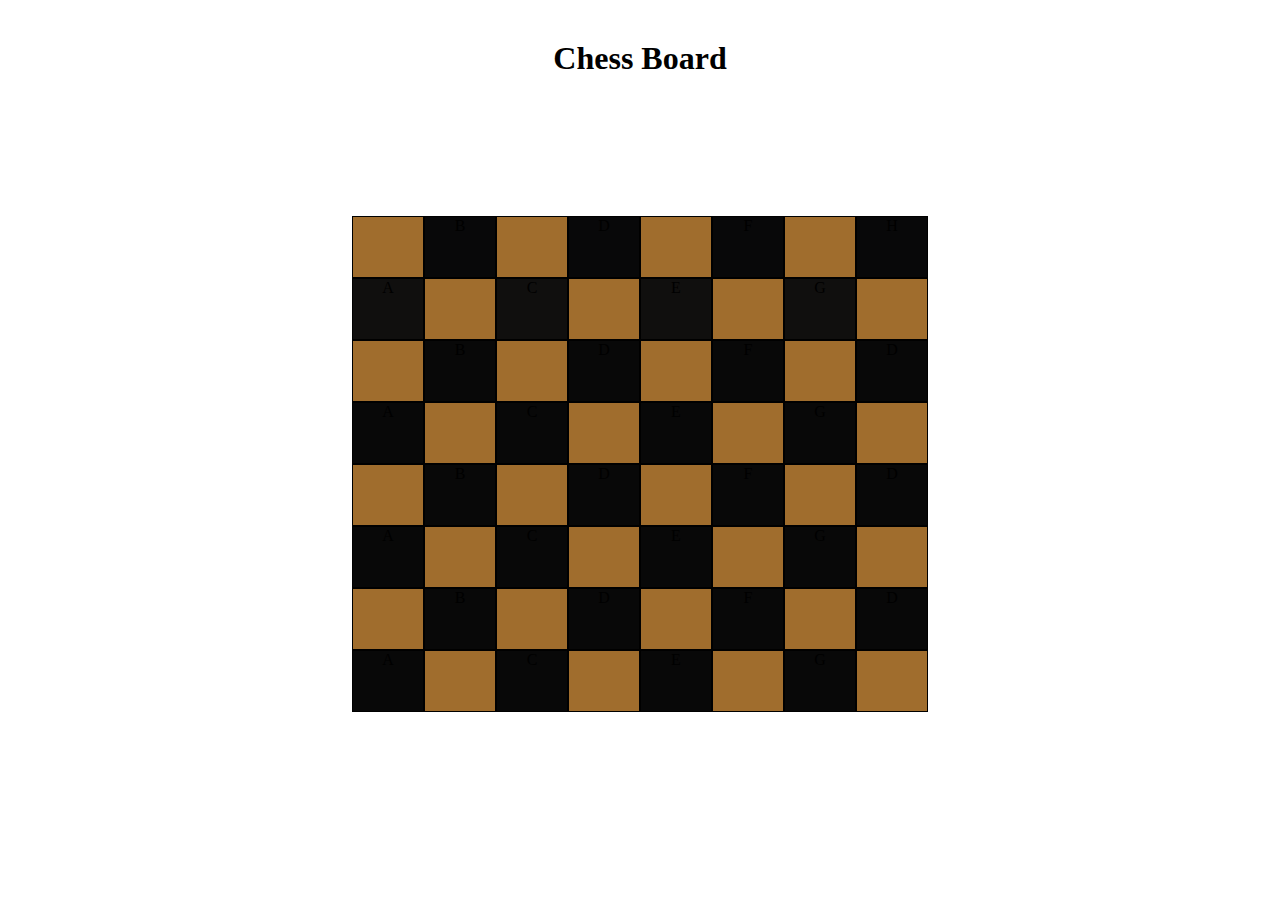
==== index.html @ 87156f88 "add day 5 bulid code" ====
<!DOCTYPE html>
<html lang="en">
  <head>
    <meta charset="UTF-8" />
    <meta http-equiv="X-UA-Compatible" content="IE=edge" />
    <meta name="viewport" content="width=device-width, initial-scale=1.0" />
    <link rel="stylesheet" href="style.css" />
    <title>Document</title>
  </head>
  <body>
    <h1>Chess Board</h1>
    <div class="container">
      <div class="row_first" id="position">
        <span>A</span>

        <span>B</span>
        <span>C</span>
        <span>D</span>
        <span>E</span>
        <span>F</span>
        <span>G</span>
        <span>H</span>
      </div>

      <div class="row_second">
        <span>A</span>
        <span>B</span>
        <span>C</span>
        <span>D</span>
        <span>E</span>
        <span>F</span>
        <span>G</span>
        <span>D</span>
      </div>
      <div class="row_third">
        <span>A</span>
        <span>B</span>
        <span>C</span>
        <span>D</span>
        <span>E</span>
        <span>F</span>
        <span>G</span>
        <span>D</span>
      </div>

      <div class="row_fouth">
        <span>A</span>
        <span>B</span>
        <span>C</span>
        <span>D</span>
        <span>E</span>
        <span>F</span>
        <span>G</span>
        <span>D</span>
      </div>

      <div class="row_fifth">
        <span>A</span>
        <span>B</span>
        <span>C</span>
        <span>D</span>
        <span>E</span>
        <span>F</span>
        <span>G</span>
        <span>D</span>
      </div>

      <div class="row_sixth">
        <span>A</span>
        <span>B</span>
        <span>C</span>
        <span>D</span>
        <span>E</span>
        <span>F</span>
        <span>G</span>
        <span>D</span>
      </div>

      <div class="row_sevnth">
        <span>A</span>
        <span>B</span>
        <span>C</span>
        <span>D</span>
        <span>E</span>
        <span>F</span>
        <span>G</span>
        <span>D</span>
      </div>

      <div class="row_eighth">
        <span>A</span>
        <span>B</span>
        <span>C</span>
        <span>D</span>
        <span>E</span>
        <span>F</span>
        <span>G</span>
        <span>D</span>
      </div>
    </div>
  </body>
</html>
---- style.css ----
.container {
  margin-left: 4rem;
  margin-top: 4rem;
  box-sizing: border-box;
  padding: 0;
  text-align: center;
  margin: 0;
  margin-top: 139px;
  font-size: 0;
  position: relative;
}

.container div span {
  width: 70px;
  height: 60px;
  border: 1px solid black;
  display: inline-block;
  text-align: center;
  color: white;
  margin: 0;
  font-size: 1rem;
}

.row_first span:nth-child(even) {
  background-color: rgb(8, 8, 9);
  color: black;
}
.row_first span:nth-child(odd) {
  background-color: rgb(160, 109, 45);
  color: rgb(160, 109, 45);
}
.row_second span:nth-child(odd) {
  background-color: rgb(16, 15, 14);
  color: black;
}

.row_second span:nth-child(even) {
  background-color: rgb(160, 109, 45);
  color: rgb(160, 109, 45);
}

.row_third span:nth-child(odd) {
  background-color: rgb(160, 109, 45);
  color: rgb(160, 109, 45);
}
.row_third span:nth-child(even) {
  background-color: rgb(8, 8, 8);
  color: black;
}
.row_fouth span:nth-child(odd) {
  background-color: rgb(8, 8, 8);
  color: black;
}
.row_fouth span:nth-child(even) {
  background-color: rgb(160, 109, 45);
  color: rgb(160, 109, 45);
}

.row_fifth span:nth-child(odd) {
  background-color: rgb(160, 109, 45);
  color: rgb(160, 109, 45);
}
.row_fifth span:nth-child(even) {
  background-color: rgb(8, 8, 8);
  color: black;
}
.row_sixth span:nth-child(odd) {
  background-color: rgb(8, 8, 8);
  color: black;
}
.row_sixth span:nth-child(even) {
  background-color: rgb(160, 109, 45);
  color: rgb(160, 109, 45);
}
.row_sevnth span:nth-child(odd) {
  background-color: rgb(160, 109, 45);
  color: rgb(160, 109, 45);
}
.row_sevnth span:nth-child(even) {
  background-color: rgb(8, 8, 8);
  color: black;
}
.row_eighth span:nth-child(odd) {
  background-color: rgb(8, 8, 8);
  color: black;
}
.row_eighth span:nth-child(even) {
  background-color: rgb(160, 109, 45);
  color: rgb(160, 109, 45);
}
* {
  margin: 0;
}
.container div span:hover {
  background-color: red;
}
h1 {
  text-align: center;
  margin-top: 40px;
}
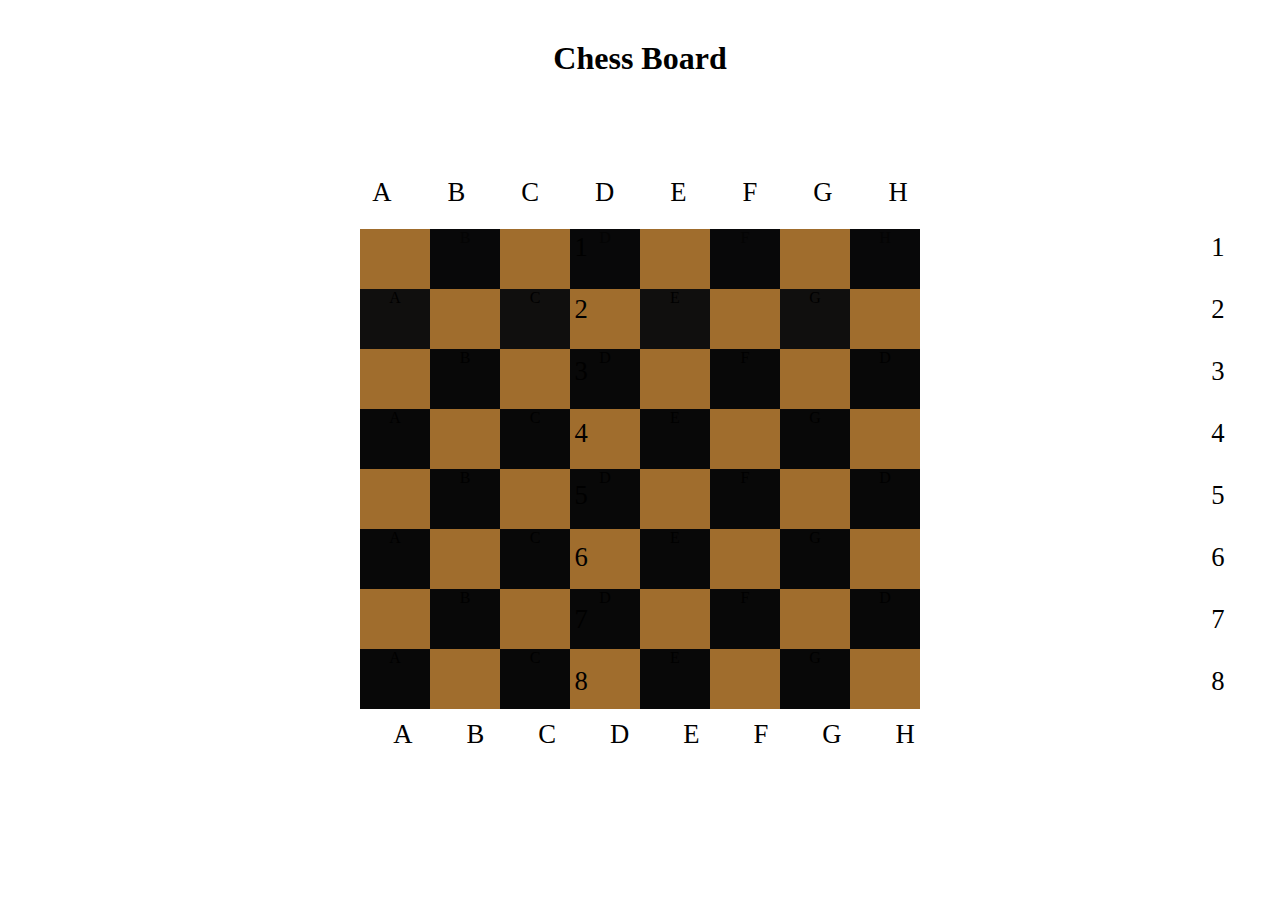
==== commit d50d982b: "Add files via upload" ====
--- a/index.html
+++ b/index.html
@@ -1,102 +1,196 @@
-<!DOCTYPE html>
-<html lang="en">
-  <head>
-    <meta charset="UTF-8" />
-    <meta http-equiv="X-UA-Compatible" content="IE=edge" />
-    <meta name="viewport" content="width=device-width, initial-scale=1.0" />
-    <link rel="stylesheet" href="style.css" />
-    <title>Document</title>
-  </head>
-  <body>
-    <h1>Chess Board</h1>
-    <div class="container">
-      <div class="row_first" id="position">
-        <span>A</span>
-
-        <span>B</span>
-        <span>C</span>
-        <span>D</span>
-        <span>E</span>
-        <span>F</span>
-        <span>G</span>
-        <span>H</span>
-      </div>
-
-      <div class="row_second">
-        <span>A</span>
-        <span>B</span>
-        <span>C</span>
-        <span>D</span>
-        <span>E</span>
-        <span>F</span>
-        <span>G</span>
-        <span>D</span>
-      </div>
-      <div class="row_third">
-        <span>A</span>
-        <span>B</span>
-        <span>C</span>
-        <span>D</span>
-        <span>E</span>
-        <span>F</span>
-        <span>G</span>
-        <span>D</span>
-      </div>
-
-      <div class="row_fouth">
-        <span>A</span>
-        <span>B</span>
-        <span>C</span>
-        <span>D</span>
-        <span>E</span>
-        <span>F</span>
-        <span>G</span>
-        <span>D</span>
-      </div>
-
-      <div class="row_fifth">
-        <span>A</span>
-        <span>B</span>
-        <span>C</span>
-        <span>D</span>
-        <span>E</span>
-        <span>F</span>
-        <span>G</span>
-        <span>D</span>
-      </div>
-
-      <div class="row_sixth">
-        <span>A</span>
-        <span>B</span>
-        <span>C</span>
-        <span>D</span>
-        <span>E</span>
-        <span>F</span>
-        <span>G</span>
-        <span>D</span>
-      </div>
-
-      <div class="row_sevnth">
-        <span>A</span>
-        <span>B</span>
-        <span>C</span>
-        <span>D</span>
-        <span>E</span>
-        <span>F</span>
-        <span>G</span>
-        <span>D</span>
-      </div>
-
-      <div class="row_eighth">
-        <span>A</span>
-        <span>B</span>
-        <span>C</span>
-        <span>D</span>
-        <span>E</span>
-        <span>F</span>
-        <span>G</span>
-        <span>D</span>
-      </div>
-    </div>
-  </body>
-</html>
+<!DOCTYPE html>
+<html lang="en">
+  <head>
+    <meta charset="UTF-8" />
+    <meta http-equiv="X-UA-Compatible" content="IE=edge" />
+    <meta name="viewport" content="width=device-width, initial-scale=1.0" />
+    <link rel="stylesheet" href="style.css" />
+    <title>Document</title>
+  </head>
+  <body>
+    <h1>Chess Board</h1>
+
+    <div class="row">
+      <span>A</span>
+
+      <span>B</span>
+      <span>C</span>
+      <span>D</span>
+      <span>E</span>
+      <span>F</span>
+      <span>G</span>
+      <span>H</span>
+    </div>
+
+    <div class="container">
+      <div class="row_first" id="position">
+        <span>...</span>
+
+        <span>B</span>
+        <span>C</span>
+        <span>D</span>
+        <span>E</span>
+        <span>F</span>
+        <span>G</span>
+        <span>H</span>
+      </div>
+
+      <div class="column_item">
+        <div>
+          <span>1</span>
+        </div>
+        <div>
+          <span>2</span>
+        </div>
+        <div>
+          <span>3</span>
+        </div>
+        <div>
+          <span>4</span>
+        </div>
+        <div>
+          <span>5</span>
+        </div>
+        <div>
+          <span>6</span>
+        </div>
+        <div>
+          <span>7</span>
+        </div>
+        <div>
+          <span>8</span>
+        </div>
+      </div>
+
+      <div class="columnright_item">
+        <div>
+          <span>1</span>
+        </div>
+        <div>
+          <span>2</span>
+        </div>
+        <div>
+          <span>3</span>
+        </div>
+        <div>
+          <span>4</span>
+        </div>
+        <div>
+          <span>5</span>
+        </div>
+        <div>
+          <span>6</span>
+        </div>
+        <div>
+          <span>7</span>
+        </div>
+        <div>
+          <span>8</span>
+        </div>
+      </div>
+
+      <div class="row_second">
+        <span>A</span>
+        <span>B</span>
+        <span>C</span>
+        <span>D</span>
+        <span>E</span>
+        <span>F</span>
+        <span>G</span>
+        <span>D</span>
+      </div>
+      <div class="row_third">
+        <span>A</span>
+        <span>B</span>
+        <span>C</span>
+        <span>D</span>
+        <span>E</span>
+        <span>F</span>
+        <span>G</span>
+        <span>D</span>
+      </div>
+
+      <div class="row_fouth">
+        <span>A</span>
+        <span>B</span>
+        <span>C</span>
+        <span>D</span>
+        <span>E</span>
+        <span>F</span>
+        <span>G</span>
+        <span>D</span>
+      </div>
+
+      <div class="row_fifth">
+        <span>A</span>
+        <span>B</span>
+        <span>C</span>
+        <span>D</span>
+        <span>E</span>
+        <span>F</span>
+        <span>G</span>
+        <span>D</span>
+      </div>
+
+      <div class="row_sixth">
+        <span>A</span>
+        <span>B</span>
+        <span>C</span>
+        <span>D</span>
+        <span>E</span>
+        <span>F</span>
+        <span>G</span>
+        <span>D</span>
+      </div>
+
+      <div class="row_sevnth">
+        <span>A</span>
+        <span>B</span>
+        <span>C</span>
+        <span>D</span>
+        <span>E</span>
+        <span>F</span>
+        <span>G</span>
+        <span>D</span>
+      </div>
+
+      <div class="row_eighth">
+        <span>A</span>
+        <span>B</span>
+        <span>C</span>
+        <span>D</span>
+        <span>E</span>
+        <span>F</span>
+        <span>G</span>
+        <span>D</span>
+      </div>
+    </div>
+
+    <div class="columdown_item">
+      <div>
+        <span>A</span>
+      </div>
+      <div>
+        <span>B</span>
+      </div>
+      <div>
+        <span>C</span>
+      </div>
+      <div>
+        <span>D</span>
+      </div>
+      <div>
+        <span>E</span>
+      </div>
+      <div>
+        <span>F</span>
+      </div>
+      <div>
+        <span>G</span>
+      </div>
+      <div>
+        <span>H</span>
+      </div>
+    </div>
+  </body>
+</html>
--- a/style.css
+++ b/style.css
@@ -1,100 +1,150 @@
-.container {
-  margin-left: 4rem;
-  margin-top: 4rem;
-  box-sizing: border-box;
-  padding: 0;
-  text-align: center;
-  margin: 0;
-  margin-top: 139px;
-  font-size: 0;
-  position: relative;
-}
-
-.container div span {
-  width: 70px;
-  height: 60px;
-  border: 1px solid black;
-  display: inline-block;
-  text-align: center;
-  color: white;
-  margin: 0;
-  font-size: 1rem;
-}
-
-.row_first span:nth-child(even) {
-  background-color: rgb(8, 8, 9);
-  color: black;
-}
-.row_first span:nth-child(odd) {
-  background-color: rgb(160, 109, 45);
-  color: rgb(160, 109, 45);
-}
-.row_second span:nth-child(odd) {
-  background-color: rgb(16, 15, 14);
-  color: black;
-}
-
-.row_second span:nth-child(even) {
-  background-color: rgb(160, 109, 45);
-  color: rgb(160, 109, 45);
-}
-
-.row_third span:nth-child(odd) {
-  background-color: rgb(160, 109, 45);
-  color: rgb(160, 109, 45);
-}
-.row_third span:nth-child(even) {
-  background-color: rgb(8, 8, 8);
-  color: black;
-}
-.row_fouth span:nth-child(odd) {
-  background-color: rgb(8, 8, 8);
-  color: black;
-}
-.row_fouth span:nth-child(even) {
-  background-color: rgb(160, 109, 45);
-  color: rgb(160, 109, 45);
-}
-
-.row_fifth span:nth-child(odd) {
-  background-color: rgb(160, 109, 45);
-  color: rgb(160, 109, 45);
-}
-.row_fifth span:nth-child(even) {
-  background-color: rgb(8, 8, 8);
-  color: black;
-}
-.row_sixth span:nth-child(odd) {
-  background-color: rgb(8, 8, 8);
-  color: black;
-}
-.row_sixth span:nth-child(even) {
-  background-color: rgb(160, 109, 45);
-  color: rgb(160, 109, 45);
-}
-.row_sevnth span:nth-child(odd) {
-  background-color: rgb(160, 109, 45);
-  color: rgb(160, 109, 45);
-}
-.row_sevnth span:nth-child(even) {
-  background-color: rgb(8, 8, 8);
-  color: black;
-}
-.row_eighth span:nth-child(odd) {
-  background-color: rgb(8, 8, 8);
-  color: black;
-}
-.row_eighth span:nth-child(even) {
-  background-color: rgb(160, 109, 45);
-  color: rgb(160, 109, 45);
-}
-* {
-  margin: 0;
-}
-.container div span:hover {
-  background-color: red;
-}
-h1 {
-  text-align: center;
-  margin-top: 40px;
-}
+.container {
+  margin-left: 4rem;
+  margin-top: 4rem;
+  box-sizing: border-box;
+  padding: 0;
+  text-align: center;
+  margin: 0;
+  margin-top: 21px;
+  font-size: 0;
+  position: relative;
+}
+
+.container div span {
+  width: 70px;
+  height: 60px;
+
+  display: inline-block;
+  text-align: center;
+  color: white;
+  margin: 0;
+  font-size: 1rem;
+}
+
+.row_first span:nth-child(even) {
+  background-color: rgb(8, 8, 9);
+  color: rgb(4, 4, 4);
+}
+.row_first span:nth-child(odd) {
+  background-color: rgb(160, 109, 45);
+  color: rgb(160, 109, 45);
+}
+.row_second span:nth-child(odd) {
+  background-color: rgb(16, 15, 14);
+  color: black;
+}
+
+.row_second span:nth-child(even) {
+  background-color: rgb(160, 109, 45);
+  color: rgb(160, 109, 45);
+}
+
+.row_third span:nth-child(odd) {
+  background-color: rgb(160, 109, 45);
+  color: rgb(160, 109, 45);
+}
+.row_third span:nth-child(even) {
+  background-color: rgb(8, 8, 8);
+  color: black;
+}
+.row_fouth span:nth-child(odd) {
+  background-color: rgb(8, 8, 8);
+  color: black;
+}
+.row_fouth span:nth-child(even) {
+  background-color: rgb(160, 109, 45);
+  color: rgb(160, 109, 45);
+}
+
+.row_fifth span:nth-child(odd) {
+  background-color: rgb(160, 109, 45);
+  color: rgb(160, 109, 45);
+}
+.row_fifth span:nth-child(even) {
+  background-color: rgb(8, 8, 8);
+  color: black;
+}
+.row_sixth span:nth-child(odd) {
+  background-color: rgb(8, 8, 8);
+  color: black;
+}
+.row_sixth span:nth-child(even) {
+  background-color: rgb(160, 109, 45);
+  color: rgb(160, 109, 45);
+}
+.row_sevnth span:nth-child(odd) {
+  background-color: rgb(160, 109, 45);
+  color: rgb(160, 109, 45);
+}
+.row_sevnth span:nth-child(even) {
+  background-color: rgb(8, 8, 8);
+  color: black;
+}
+.row_eighth span:nth-child(odd) {
+  background-color: rgb(8, 8, 8);
+  color: black;
+}
+.row_eighth span:nth-child(even) {
+  background-color: rgb(160, 109, 45);
+  color: rgb(160, 109, 45);
+}
+
+h1 {
+  text-align: center;
+  margin-top: 40px;
+}
+.row {
+  text-align: center;
+  margin-top: 100px;
+}
+.row span {
+  margin: 5px;
+  padding: 21px;
+  font-size: 20pt;
+}
+
+.column_item {
+  position: absolute;
+  margin-left: 422px;
+  display: flex;
+  flex-direction: column;
+  margin-top: -58px;
+}
+.column_item div span {
+  color: black;
+  margin-left: 39px;
+  padding: 1px;
+  font-size: 20pt;
+  margin-left: 9vw;
+}
+.columdown_item {
+  display: flex;
+  text-align: center;
+  justify-content: center;
+  margin-top: 10px;
+  font-size: 20pt;
+}
+.columdown_item div span {
+  padding: 0px;
+  margin-left: 41px;
+  margin-right: 13px;
+}
+.columnright_item {
+  display: flex;
+  text-align: center;
+  position: absolute;
+  margin-left: 1069px;
+  color: black;
+  margin-right: 100px;
+  flex-direction: column;
+  margin-top: -58px;
+}
+.columnright_item div span {
+  color: black;
+  font-size: 20pt;
+  padding: 1px;
+  margin-right: -22vw;
+}
+.container div:hover {
+  color: rebeccapurple;
+}
